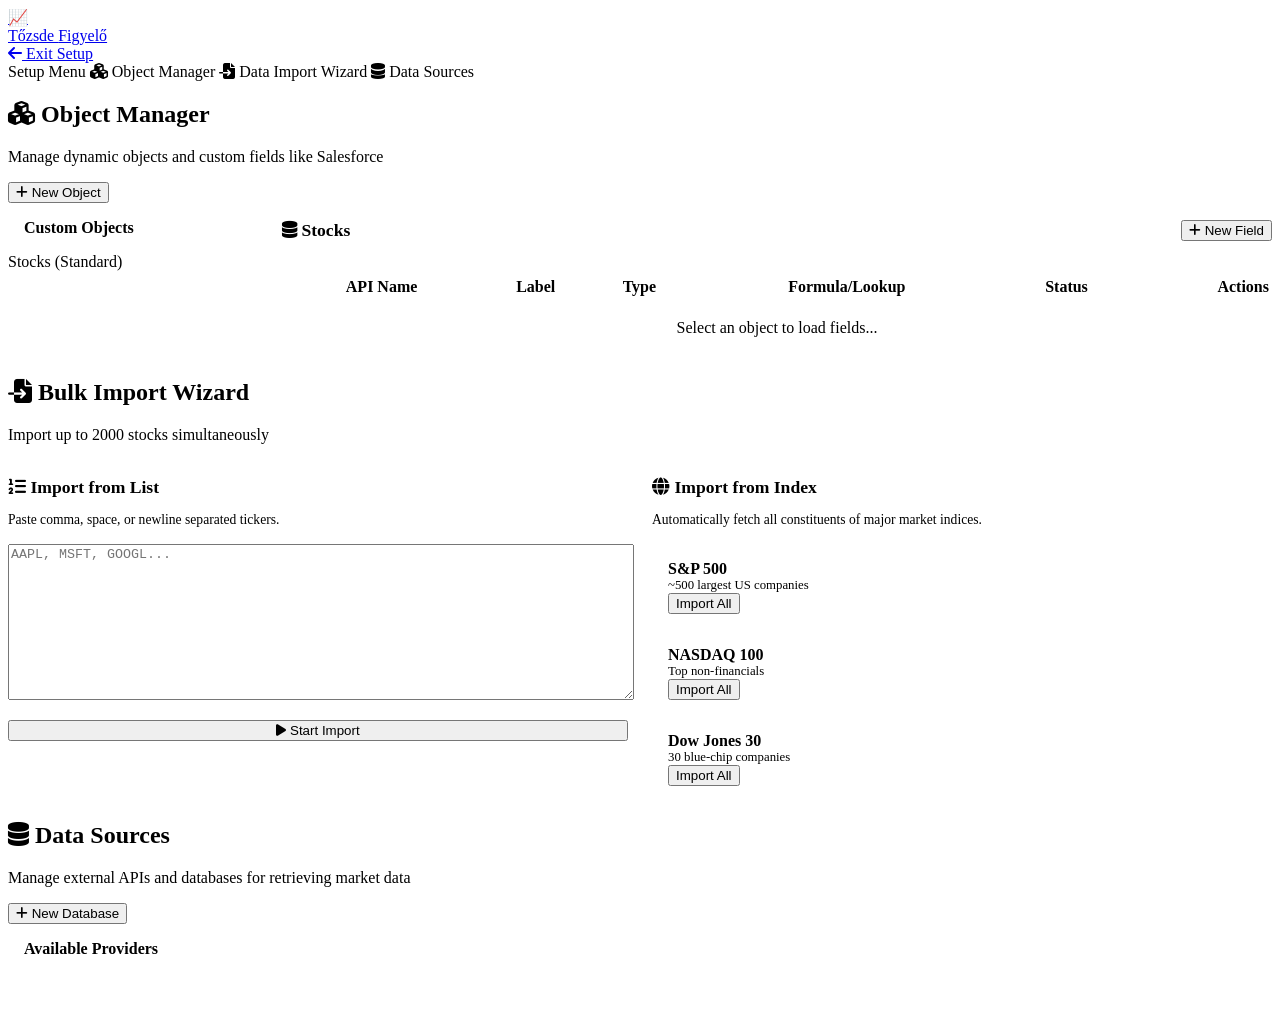
==== admin.html @ d8bba207 "Force cache bust admin.js" ====
<!DOCTYPE html>
<html lang="hu">
<head>
  <meta charset="UTF-8" />
  <meta name="viewport" content="width=device-width, initial-scale=1.0" />
  <title>Admin Setup — Tőzsde Figyelő</title>
  <link rel="stylesheet" href="/static/styles.css" />
  <!-- Google Fonts -->
  <link rel="preconnect" href="https://fonts.googleapis.com">
  <link rel="preconnect" href="https://fonts.gstatic.com" crossorigin>
  <!-- FontAwesome -->
  <link rel="stylesheet" href="https://cdnjs.cloudflare.com/ajax/libs/font-awesome/6.5.0/css/all.min.css" />
</head>
<body>

<div class="app-layout">

  <!-- ══════════════ HEADER ══════════════ -->
  <header class="header">
    <a class="logo" href="index.html">
      <div class="logo-icon">📈</div>
      Tőzsde <span>Figyelő</span>
    </a>
    <div class="header-actions">
      <a href="index.html" class="btn btn-secondary btn-sm" title="Back to App">
        <i class="fas fa-arrow-left"></i> Exit Setup
      </a>
    </div>
  </header>

  <!-- ══════════════ SIDEBAR ══════════════ -->
  <nav class="sidebar">
    <span class="nav-label">Setup Menu</span>
    <a class="nav-item active" data-page="objects" id="nav-objects">
      <i class="fas fa-cubes"></i> Object Manager
    </a>
    <a class="nav-item" data-page="bulkimport" id="nav-bulkimport">
      <i class="fas fa-file-import"></i> Data Import Wizard
    </a>
    <a class="nav-item" data-page="datasources" id="nav-datasources">
      <i class="fas fa-database"></i> Data Sources
    </a>
  </nav>

  <!-- ══════════════ MAIN CONTENT ══════════════ -->
  <main class="main-content">

    <!-- ── Object Manager Page ── -->
    <section class="page-section active" id="page-objects">
      <div class="section-header">
        <div>
          <h1 class="section-title"><i class="fas fa-cubes"></i> Object Manager</h1>
          <p class="section-subtitle">Manage dynamic objects and custom fields like Salesforce</p>
        </div>
        <button class="btn btn-primary" id="openNewObjectBtn"><i class="fas fa-plus"></i> New Object</button>
      </div>

      <div class="admin-grid" style="display:grid; grid-template-columns: 250px 1fr; gap:24px; align-items: start;">
        
        <!-- Objects List (Left) -->
        <div class="glass-card" style="padding:0; overflow:hidden;">
          <div style="padding:16px; border-bottom:1px solid var(--glass-border); font-weight:600;">Custom Objects</div>
          <div id="objectsList" style="max-height:600px; overflow-y:auto;">
            <!-- Rendered by JS -->
            <div class="admin-object-item active" data-id="-1">Stocks (Standard)</div>
          </div>
        </div>

        <!-- Object Detail (Right) -->
        <div class="glass-card" id="objectDetailPanel">
          <div style="display:flex; justify-content:space-between; align-items:center; margin-bottom:16px;">
            <h3 class="section-title" style="font-size:1.1rem;"><span id="detailObjectIcon"><i class="fas fa-database"></i></span> <span id="detailObjectName">Stocks</span></h3>
            <button class="btn btn-secondary btn-sm" id="openNewFieldBtn"><i class="fas fa-plus"></i> New Field</button>
          </div>
          
          <table class="valuation-table" style="width:100%;">
            <thead>
              <tr>
                <th>API Name</th>
                <th>Label</th>
                <th>Type</th>
                <th>Formula/Lookup</th>
                <th>Status</th>
                <th style="text-align:right;">Actions</th>
              </tr>
            </thead>
            <tbody id="customFieldsTableBody">
              <tr><td colspan="6" style="text-align:center; padding:20px;">Select an object to load fields...</td></tr>
            </tbody>
          </table>
        </div>
      </div>
    </section>

    <!-- ── Bulk Import Page ── -->
    <section class="page-section" id="page-bulkimport">
      <div class="section-header">
        <div>
          <h2 class="section-title"><i class="fas fa-file-import"></i> Bulk Import Wizard</h2>
          <p class="section-subtitle">Import up to 2000 stocks simultaneously</p>
        </div>
      </div>

      <div class="bulk-import-wizard" style="display:grid; grid-template-columns: 1fr 1fr; gap:24px;">
        <!-- Manual List -->
        <div class="glass-card">
          <h3 class="section-title" style="font-size:1.1rem; margin-bottom:12px;"><i class="fas fa-list-ol"></i> Import from List</h3>
          <p style="font-size:0.85rem; color:var(--text-muted); margin-bottom:16px;">Paste comma, space, or newline separated tickers.</p>
          <textarea class="stock-input" id="bulkTickersInput" rows="10" placeholder="AAPL, MSFT, GOOGL..." style="resize:vertical; width:100%; margin-bottom:16px;"></textarea>
          <button class="btn btn-primary" id="startBulkImportBtn" style="width:100%; justify-content:center;">
            <i class="fas fa-play"></i> Start Import
          </button>
        </div>

        <!-- Index Import -->
        <div class="glass-card">
          <h3 class="section-title" style="font-size:1.1rem; margin-bottom:12px;"><i class="fas fa-globe"></i> Import from Index</h3>
          <p style="font-size:0.85rem; color:var(--text-muted); margin-bottom:16px;">Automatically fetch all constituents of major market indices.</p>
          
          <div class="info-grid" style="grid-template-columns: 1fr; gap:12px;">
            <div class="stat-card" style="flex-direction:row; justify-content:space-between; align-items:center; padding:16px;">
              <div>
                <div style="font-weight:600; color:var(--text-primary);">S&P 500</div>
                <div style="font-size:0.8rem; color:var(--text-muted);">~500 largest US companies</div>
              </div>
              <button class="btn btn-secondary btn-sm index-import-btn" data-index="sp500">Import All</button>
            </div>
            <div class="stat-card" style="flex-direction:row; justify-content:space-between; align-items:center; padding:16px;">
              <div>
                <div style="font-weight:600; color:var(--text-primary);">NASDAQ 100</div>
                <div style="font-size:0.8rem; color:var(--text-muted);">Top non-financials</div>
              </div>
              <button class="btn btn-secondary btn-sm index-import-btn" data-index="nasdaq100">Import All</button>
            </div>
            <div class="stat-card" style="flex-direction:row; justify-content:space-between; align-items:center; padding:16px;">
              <div>
                <div style="font-weight:600; color:var(--text-primary);">Dow Jones 30</div>
                <div style="font-size:0.8rem; color:var(--text-muted);">30 blue-chip companies</div>
              </div>
              <button class="btn btn-secondary btn-sm index-import-btn" data-index="dow30">Import All</button>
            </div>
          </div>
        </div>
      </div>

      <!-- Import Progress -->
      <div class="glass-card" id="importProgressCard" style="display:none; margin-top:24px;">
        <h3 class="section-title" style="font-size:1rem; margin-bottom:16px;"><i class="fas fa-spinner fa-spin"></i> Import Progress</h3>
        
        <div class="progress-bar" style="height:12px; background:rgba(255,255,255,0.05); border-radius:10px; overflow:hidden; margin-bottom:12px;">
          <div class="progress-fill" id="importProgressFill" style="height:100%; width:0%; background:var(--accent-primary); transition:width 0.3s ease;"></div>
        </div>
        
        <div style="display:flex; justify-content:space-between; font-size:0.85rem; color:var(--text-muted);">
          <span id="importStatusText">Initializing...</span>
          <span><span id="importImportedCount" style="color:var(--accent-secondary); font-weight:600;">0</span> imported, <span id="importSkippedCount">0</span> skipped, <span id="importErrorCount" style="color:var(--accent-danger);">0</span> errors / <span id="importTotalCount">0</span> total</span>
        </div>

        <!-- Live Error Log -->
        <div id="importErrorLogContainer" style="display:none; margin-top:20px;">
          <div style="font-size:0.8rem; font-weight:600; color:var(--text-muted); margin-bottom:8px; text-transform:uppercase;">Error Log</div>
          <div id="importErrorLog" style="background:rgba(0,0,0,0.3); border:1px solid var(--glass-border); border-radius:8px; padding:12px; font-family:monospace; font-size:0.8rem; color:var(--accent-danger); max-height:150px; overflow-y:auto; line-height:1.5;">
          </div>
        </div>
      </div>
    </section>

    <!-- ── Data Sources Page ── -->
    <section class="page-section" id="page-datasources">
      <div class="section-header">
        <div>
          <h1 class="section-title"><i class="fas fa-database"></i> Data Sources</h1>
          <p class="section-subtitle">Manage external APIs and databases for retrieving market data</p>
        </div>
        <button class="btn btn-primary" id="openNewProviderBtn"><i class="fas fa-plus"></i> New Database</button>
      </div>

      <div class="glass-card" style="padding:0; overflow:hidden;">
        <div style="padding:16px; border-bottom:1px solid var(--glass-border); font-weight:600;">Available Providers</div>
        <div id="providersList" style="padding: 16px;">
          <!-- Populated by JS -->
        </div>
      </div>
    </section>

  </main>

<!-- ══════════════ NEW OBJECT MODAL ══════════════ -->
<div class="modal-overlay" id="objectModal" style="display:none;">
  <div class="modal" style="max-width:500px;">
    <div class="modal-header">
      <div class="modal-title">Create Custom Object</div>
      <button class="modal-close" id="closeObjectModalBtn"><i class="fas fa-times"></i></button>
    </div>
    <div class="modal-body">
      <div class="input-wrapper" style="margin-bottom:16px;">
        <label style="display:block; font-size:0.8rem; color:var(--text-muted); margin-bottom:6px;">Label</label>
        <input type="text" class="stock-input" id="objectLabel" placeholder="e.g. Portfolio">
      </div>
      <div class="input-wrapper" style="margin-bottom:16px;">
        <label style="display:block; font-size:0.8rem; color:var(--text-muted); margin-bottom:6px;">Plural Label</label>
        <input type="text" class="stock-input" id="objectPluralLabel" placeholder="e.g. Portfolios">
      </div>
      <div class="input-wrapper" style="margin-bottom:16px;">
        <label style="display:block; font-size:0.8rem; color:var(--text-muted); margin-bottom:6px;">API Name</label>
        <input type="text" class="stock-input" id="objectName" placeholder="e.g. portfolio" style="font-family:monospace;">
      </div>
      <div class="input-wrapper" style="margin-bottom:24px;">
        <label style="display:block; font-size:0.8rem; color:var(--text-muted); margin-bottom:6px;">Description</label>
        <textarea class="stock-input" id="objectDesc" rows="3"></textarea>
      </div>
      <div style="display:flex; justify-content:flex-end; gap:12px;">
        <button class="btn btn-secondary" id="cancelObjectBtn">Cancel</button>
        <button class="btn btn-primary" id="saveObjectBtn"><i class="fas fa-save"></i> Save</button>
      </div>
    </div>
  </div>
</div>

<!-- ══════════════ FORMULA BUILDER MODAL ══════════════ -->
<div class="modal-overlay" id="formulaModal" style="display:none;">
  <div class="modal" style="max-width:900px;">
    <div class="modal-header">
      <div class="modal-title" id="formulaModalTitle">Create Custom Field</div>
      <button class="modal-close" id="closeFormulaModalBtn"><i class="fas fa-times"></i></button>
    </div>
    <div class="modal-body" style="padding:0;">
      <div class="admin-formula-builder" style="display:flex; height:500px; min-height:0;">
        
        <!-- Left: Field Properties -->
        <div style="flex:0 0 300px; border-right:1px solid var(--border); padding:24px; display:flex; flex-direction:column; gap:16px; overflow-y:auto; min-height:0;">
          <input type="hidden" id="formulaFieldId">
          
          <div class="input-wrapper">
            <label style="display:block; font-size:0.8rem; color:var(--text-muted); margin-bottom:6px;">Field Label</label>
            <input type="text" class="stock-input" id="formulaLabel" placeholder="e.g. Adjusted Margin">
          </div>
          
          <div class="input-wrapper">
            <label style="display:block; font-size:0.8rem; color:var(--text-muted); margin-bottom:6px;">API Name (Unique)</label>
            <input type="text" class="stock-input" id="formulaName" placeholder="e.g. adj_margin" style="font-family:monospace; font-size:0.85rem;">
          </div>
          
          <div class="input-wrapper">
            <label style="display:block; font-size:0.8rem; color:var(--text-muted); margin-bottom:6px;">Field Type</label>
            <select class="stock-input" id="formulaType">
              <option value="text">Text</option>
              <option value="number">Number</option>
              <option value="percent">Percent</option>
              <option value="currency">Currency</option>
              <option value="formula">Formula (Stock only)</option>
              <option value="lookup">Lookup Relationship</option>
            </select>
          </div>

          <div class="input-wrapper" id="lookupObjectWrapper" style="display:none;">
            <label style="display:block; font-size:0.8rem; color:var(--text-muted); margin-bottom:6px;">Related Object</label>
            <select class="stock-input" id="lookupObjectSelect">
              <option value="Stock">Stock</option>
              <!-- Populated dynamically -->
            </select>
          </div>
          
          <div class="input-wrapper">
            <label style="display:block; font-size:0.8rem; color:var(--text-muted); margin-bottom:6px;">Description</label>
            <textarea class="stock-input" id="formulaDesc" rows="3"></textarea>
          </div>
        </div>
        
        <!-- Right: Formula Editor -->
        <div style="flex:1; display:flex; flex-direction:column; background:var(--bg-base); min-height:0;" id="formulaEditorPanel">
          
          <!-- Editor -->
          <div style="flex:1; padding:24px; border-bottom:1px solid var(--border); display:flex; flex-direction:column;">
            <div style="display:flex; justify-content:space-between; margin-bottom:8px;">
              <label style="font-size:0.8rem; font-weight:600; color:var(--text-muted); text-transform:uppercase;">Formula Expression</label>
              <button class="btn btn-secondary btn-sm" id="testFormulaBtn"><i class="fas fa-play"></i> Test Syntax</button>
            </div>
            <textarea id="formulaEditor" style="flex:1; width:100%; background:var(--bg-elevated); border:1px solid var(--border); border-radius:8px; padding:16px; font-family:monospace; font-size:0.95rem; color:var(--text-primary); resize:none; outline:none;" placeholder="margin_of_safety_pct * altman_z_score"></textarea>
            
            <div id="formulaTestResult" style="margin-top:12px; padding:12px; border-radius:6px; display:none; font-family:monospace; font-size:0.85rem;"></div>
          </div>
          
          <!-- Field Catalog -->
          <div style="flex:1; padding:20px; overflow-y:auto; display:flex; flex-direction:column; gap:16px; min-height:0;">
            <div style="font-size:0.8rem; font-weight:600; color:var(--text-muted); text-transform:uppercase; margin-bottom:-4px;">Available Fields (Click to insert)</div>
            
            <div>
              <div style="font-size:0.75rem; color:var(--text-secondary); margin-bottom:8px;">Company & Market Data</div>
              <div class="field-chip-container" id="catalogCompanyFields" style="display:flex; flex-wrap:wrap; gap:6px;"></div>
            </div>
            
            <div>
              <div style="font-size:0.75rem; color:var(--text-secondary); margin-bottom:8px;">Valuation & Signals</div>
              <div class="field-chip-container" id="catalogValuationFields" style="display:flex; flex-wrap:wrap; gap:6px;"></div>
            </div>
            
            <div>
              <div style="font-size:0.75rem; color:var(--text-secondary); margin-bottom:8px;">Financial Statements</div>
              <div class="field-chip-container" id="catalogFinancialsFields" style="display:flex; flex-wrap:wrap; gap:6px;"></div>
            </div>
          </div>
        </div>

        <div style="flex:1; display:none; flex-direction:column; background:var(--bg-base); padding:24px; align-items:center; justify-content:center; text-align:center; color:var(--text-muted);" id="nonFormulaPanel">
          <i class="fas fa-info-circle" style="font-size:3rem; margin-bottom:16px; opacity:0.5;"></i>
          <p>This is a standard field type.<br>No formula configuration required.</p>
        </div>

      </div>
      
      <!-- Footer actions -->
      <div style="padding:16px 24px; border-top:1px solid var(--border); display:flex; justify-content:flex-end; gap:12px; background:var(--bg-elevated);">
        <button class="btn btn-secondary" id="cancelFormulaBtn">Cancel</button>
        <button class="btn btn-primary" id="saveFormulaBtn"><i class="fas fa-save"></i> Save Field</button>
      </div>
    </div>
  </div>
</div>
</div>

<!-- ══════════════ NEW PROVIDER MODAL ══════════════ -->
<div class="modal-overlay" id="providerModal" style="display:none;">
  <div class="modal" style="max-width:500px;">
    <div class="modal-header">
      <div class="modal-title" id="providerModalTitle">Data Provider</div>
      <button class="modal-close" id="closeProviderModalBtn"><i class="fas fa-times"></i></button>
    </div>
    <div class="modal-body">
      <input type="hidden" id="providerId">
      
      <div class="input-wrapper" style="margin-bottom:16px;">
        <label style="display:block; font-size:0.8rem; color:var(--text-muted); margin-bottom:6px;">Provider Name</label>
        <input type="text" class="stock-input" id="providerName" placeholder="e.g. Polygon.io">
      </div>
      
      <div class="input-wrapper" style="margin-bottom:16px;">
        <label style="display:block; font-size:0.8rem; color:var(--text-muted); margin-bottom:6px;">Type / Integration</label>
        <select class="stock-input" id="providerType">
          <option value="custom">Custom REST API</option>
          <option value="yahoo">Yahoo Finance (Preset)</option>
          <option value="alphavantage">Alpha Vantage (Preset)</option>
          <option value="fmp">Financial Modeling Prep (Preset)</option>
        </select>
      </div>

      <div class="input-wrapper" style="margin-bottom:16px;">
        <label style="display:block; font-size:0.8rem; color:var(--text-muted); margin-bottom:6px;">Base URL</label>
        <input type="text" class="stock-input" id="providerBaseUrl" placeholder="https://api.polygon.io/v2">
      </div>
      
      <div class="input-wrapper" style="margin-bottom:24px;">
        <label style="display:block; font-size:0.8rem; color:var(--text-muted); margin-bottom:6px;">API Key (Secret)</label>
        <input type="password" class="stock-input" id="providerApiKey" placeholder="Enter API key...">
      </div>

      <button class="btn btn-primary" id="saveProviderBtn" style="width:100%; justify-content:center;">Save Provider</button>
    </div>
  </div>
</div>

<!-- ══════════════ TOAST CONTAINER ══════════════ -->
<div class="toast-container" id="toastContainer"></div>

<script src="/static/admin.js?v=2"></script>
</body>
</html>
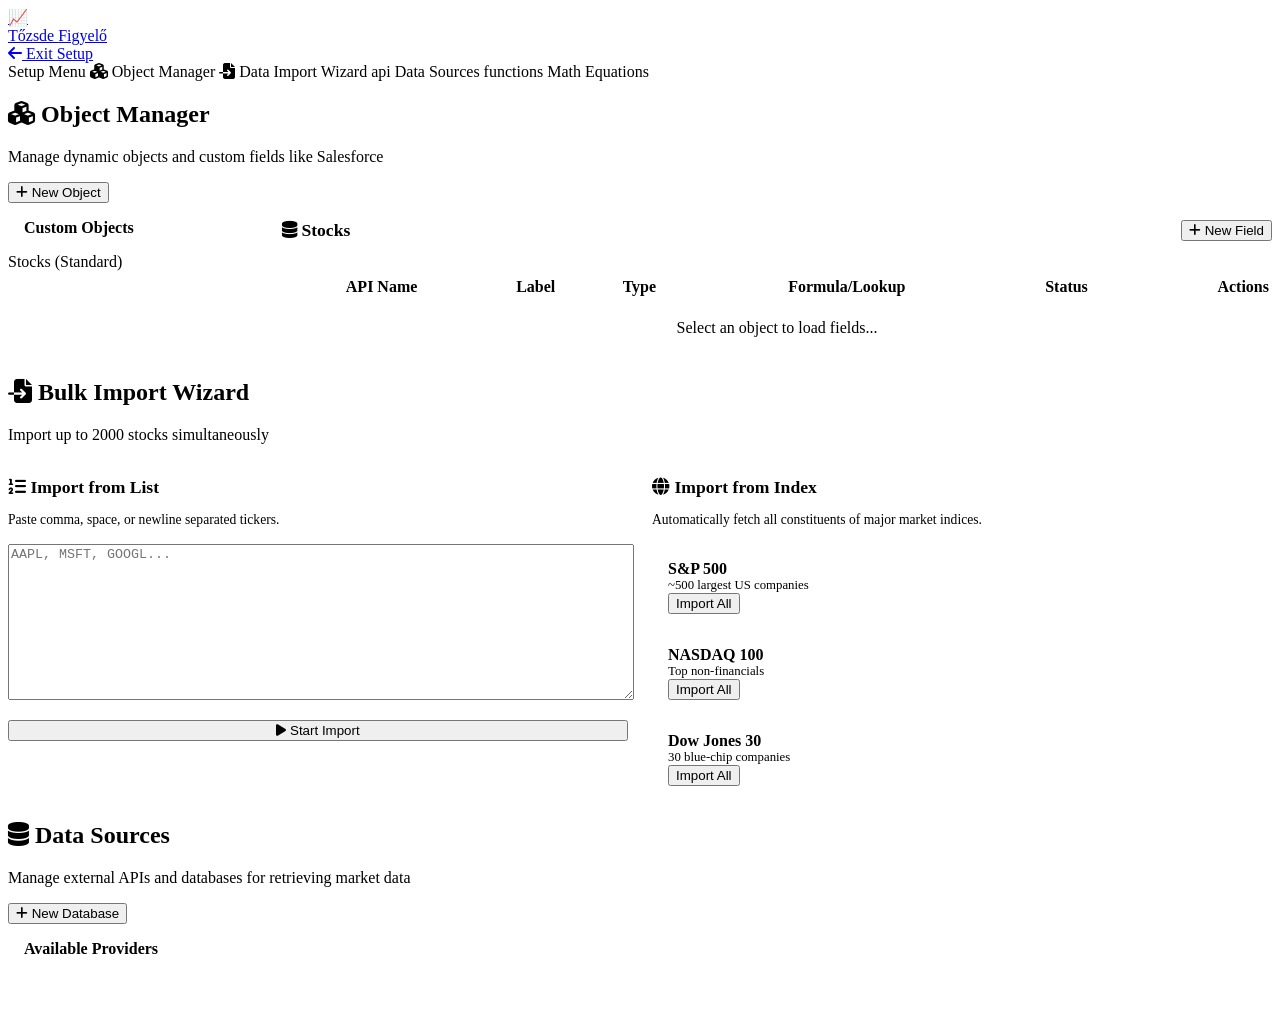
==== commit 0e3159e5: "feat: Add dynamic Math Formulas UI and AST validator" ====
--- a/admin.html
+++ b/admin.html
@@ -4,7 +4,7 @@
   <meta charset="UTF-8" />
   <meta name="viewport" content="width=device-width, initial-scale=1.0" />
   <title>Admin Setup — Tőzsde Figyelő</title>
-  <link rel="stylesheet" href="/static/styles.css" />
+  <link rel="stylesheet" href="/static/styles.css?v=mobile" />
   <!-- Google Fonts -->
   <link rel="preconnect" href="https://fonts.googleapis.com">
   <link rel="preconnect" href="https://fonts.gstatic.com" crossorigin>
@@ -38,7 +38,10 @@
       <i class="fas fa-file-import"></i> Data Import Wizard
     </a>
     <a class="nav-item" data-page="datasources" id="nav-datasources">
-      <i class="fas fa-database"></i> Data Sources
+      <span class="material-symbols-outlined">api</span> Data Sources
+    </a>
+    <a class="nav-item" data-page="formulas" id="nav-formulas">
+      <span class="material-symbols-outlined">functions</span> Math Equations
     </a>
   </nav>
 
@@ -73,21 +76,23 @@
             <button class="btn btn-secondary btn-sm" id="openNewFieldBtn"><i class="fas fa-plus"></i> New Field</button>
           </div>
           
-          <table class="valuation-table" style="width:100%;">
-            <thead>
-              <tr>
-                <th>API Name</th>
-                <th>Label</th>
-                <th>Type</th>
-                <th>Formula/Lookup</th>
-                <th>Status</th>
-                <th style="text-align:right;">Actions</th>
-              </tr>
-            </thead>
-            <tbody id="customFieldsTableBody">
-              <tr><td colspan="6" style="text-align:center; padding:20px;">Select an object to load fields...</td></tr>
-            </tbody>
-          </table>
+          <div class="table-responsive">
+            <table class="valuation-table" style="width:100%;">
+              <thead>
+                <tr>
+                  <th>API Name</th>
+                  <th>Label</th>
+                  <th>Type</th>
+                  <th>Formula/Lookup</th>
+                  <th>Status</th>
+                  <th style="text-align:right;">Actions</th>
+                </tr>
+              </thead>
+              <tbody id="customFieldsTableBody">
+                <tr><td colspan="6" style="text-align:center; padding:20px;">Select an object to load fields...</td></tr>
+              </tbody>
+            </table>
+          </div>
         </div>
       </div>
     </section>
@@ -179,6 +184,24 @@
         <div style="padding:16px; border-bottom:1px solid var(--glass-border); font-weight:600;">Available Providers</div>
         <div id="providersList" style="padding: 16px;">
           <!-- Populated by JS -->
+        </div>
+      </div>
+    </section>
+
+    <!-- MATH EQUATIONS SECTION -->
+    <section id="page-formulas" class="page-section" style="display: none;">
+      <div class="page-header">
+        <h2>Quantitative Math Equations</h2>
+        <p style="color:var(--text-muted); font-size:0.9rem;">
+          View and edit the mathematical formulas used by the Valuation Engine. Use correct variable names.
+        </p>
+      </div>
+
+      <div class="formulas-container" id="formulas-container">
+        <!-- JS will populate formula cards here -->
+        <div class="text-center" style="padding: 3rem;">
+          <span class="material-symbols-outlined rotating" style="font-size: 2rem; color: var(--primary);">sync</span>
+          <p>Loading math equations...</p>
         </div>
       </div>
     </section>
@@ -362,6 +385,6 @@
 <!-- ══════════════ TOAST CONTAINER ══════════════ -->
 <div class="toast-container" id="toastContainer"></div>
 
-<script src="/static/admin.js?v=2"></script>
+<script src="/static/admin.js?v=4"></script>
 </body>
 </html>
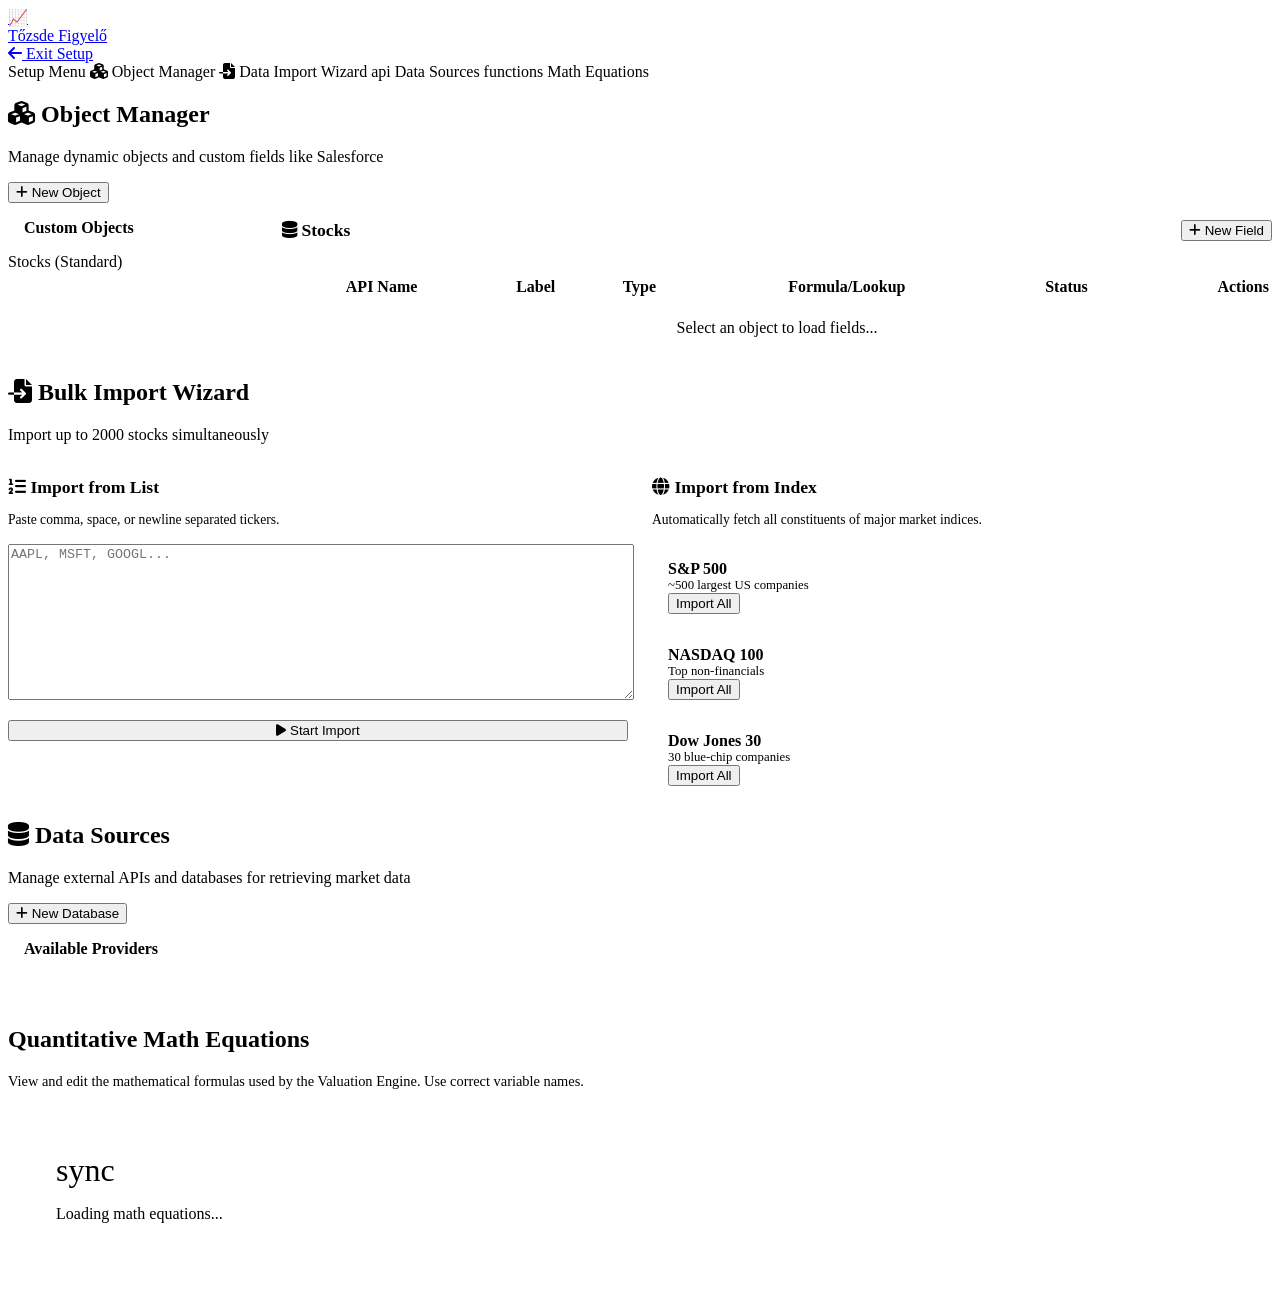
==== commit 74e803df: "Auto-deploy update" ====
--- a/admin.html
+++ b/admin.html
@@ -189,7 +189,7 @@
     </section>
 
     <!-- MATH EQUATIONS SECTION -->
-    <section id="page-formulas" class="page-section" style="display: none;">
+    <section id="page-formulas" class="page-section">
       <div class="page-header">
         <h2>Quantitative Math Equations</h2>
         <p style="color:var(--text-muted); font-size:0.9rem;">
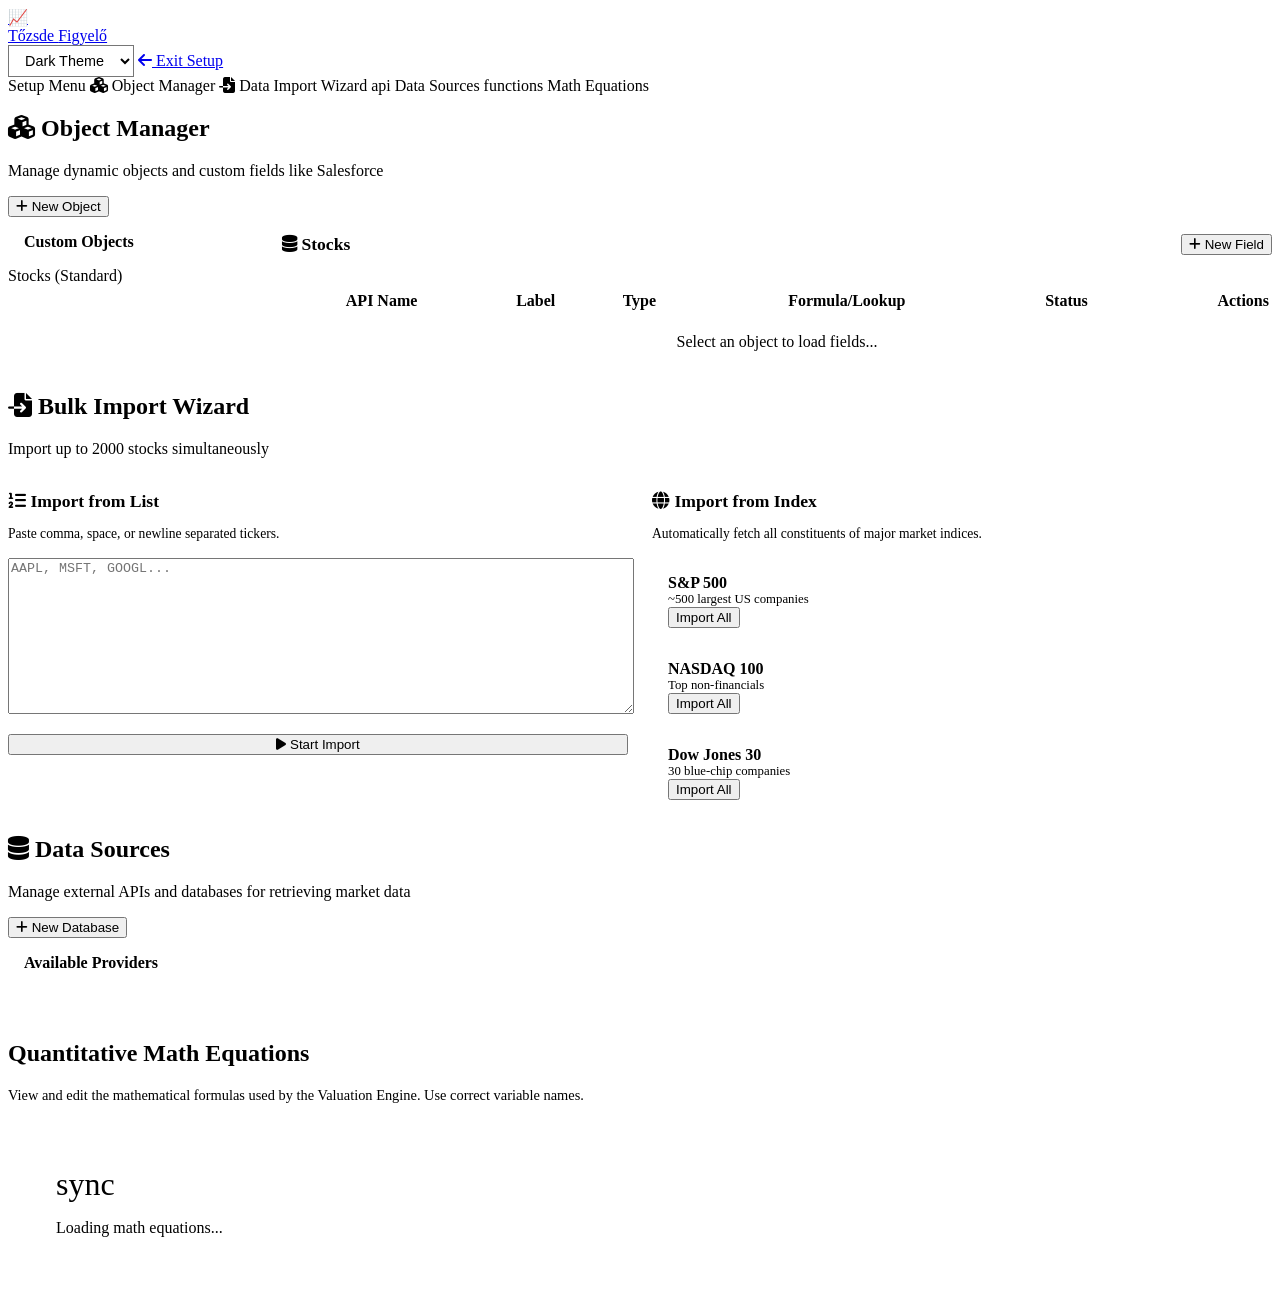
==== commit 0e0bd43a: "Auto-deploy update" ====
--- a/admin.html
+++ b/admin.html
@@ -22,6 +22,11 @@
       Tőzsde <span>Figyelő</span>
     </a>
     <div class="header-actions">
+      <select id="theme-switcher" class="form-control" style="width: auto; display: inline-block; padding: 6px 12px; font-size: 0.9rem; background: var(--bg-surface);">
+        <option value="dark">Dark Theme</option>
+        <option value="light">Light Theme</option>
+        <option value="grey">Grey Theme</option>
+      </select>
       <a href="index.html" class="btn btn-secondary btn-sm" title="Back to App">
         <i class="fas fa-arrow-left"></i> Exit Setup
       </a>
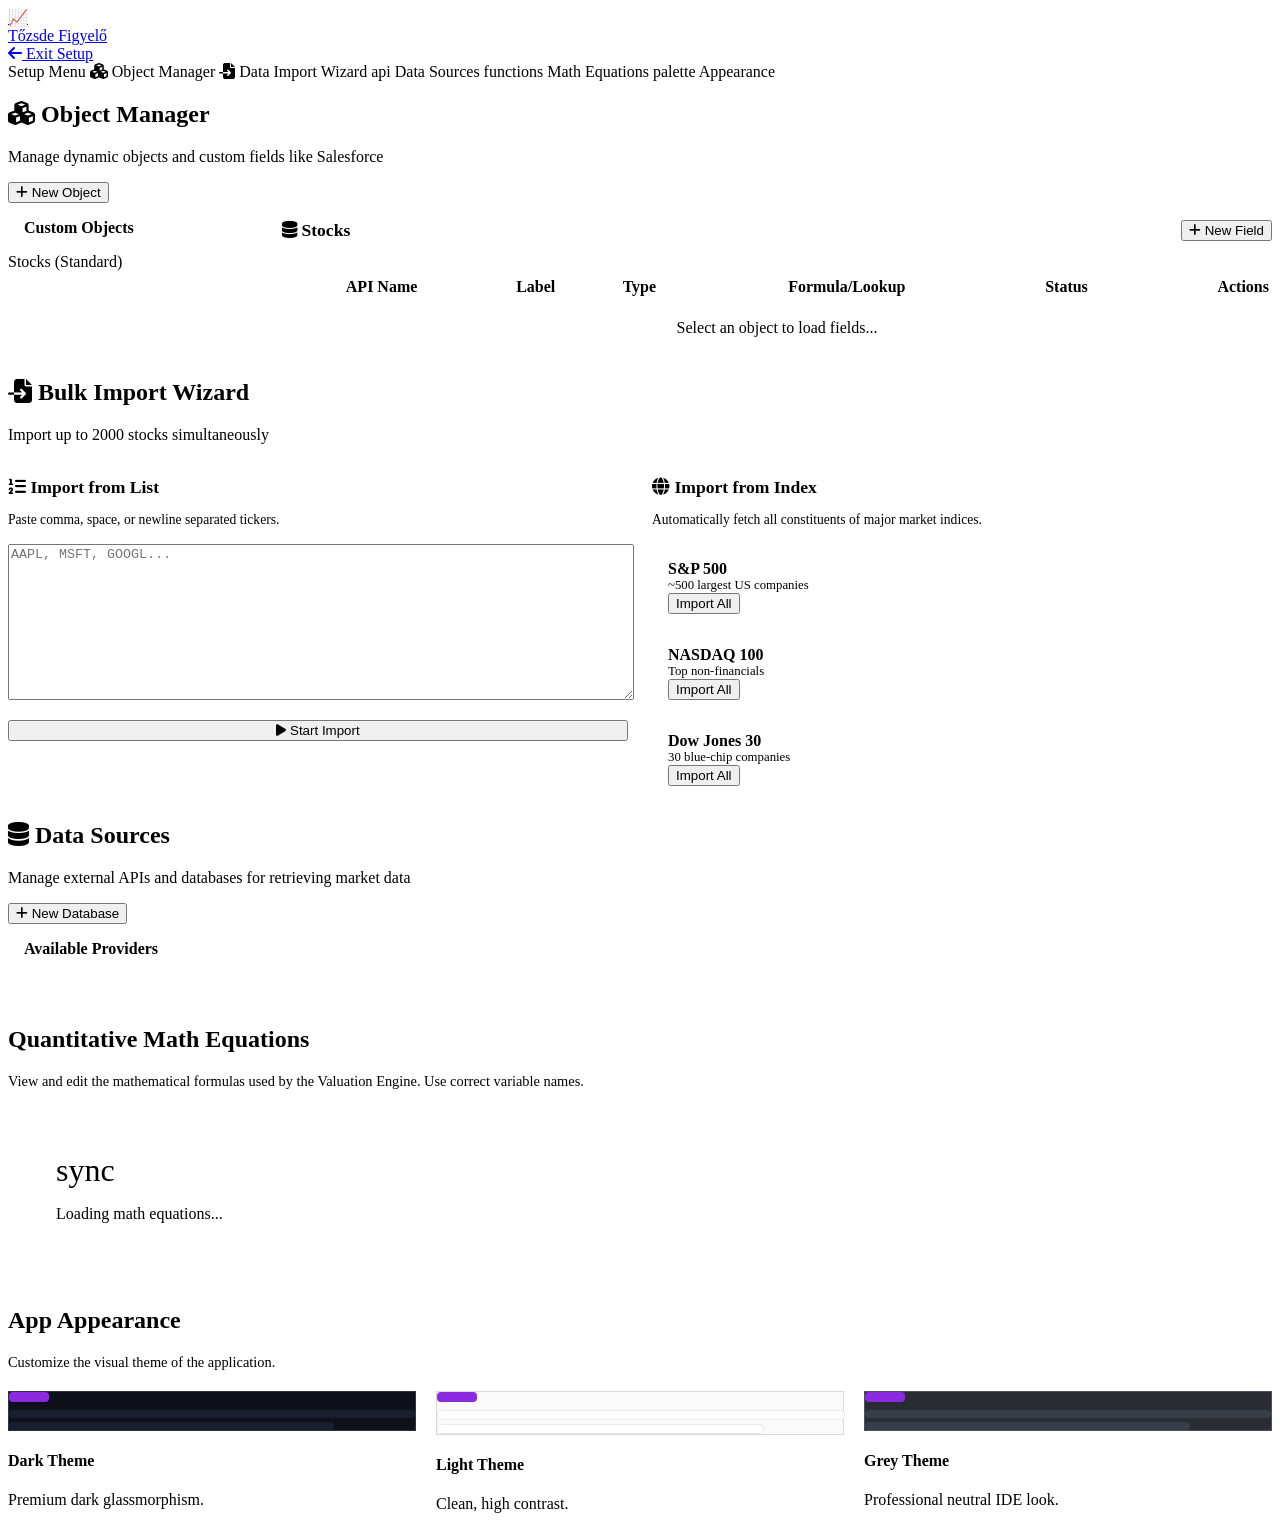
==== commit ee3dc67a: "Auto-deploy update" ====
--- a/admin.html
+++ b/admin.html
@@ -22,11 +22,6 @@
       Tőzsde <span>Figyelő</span>
     </a>
     <div class="header-actions">
-      <select id="theme-switcher" class="form-control" style="width: auto; display: inline-block; padding: 6px 12px; font-size: 0.9rem; background: var(--bg-surface);">
-        <option value="dark">Dark Theme</option>
-        <option value="light">Light Theme</option>
-        <option value="grey">Grey Theme</option>
-      </select>
       <a href="index.html" class="btn btn-secondary btn-sm" title="Back to App">
         <i class="fas fa-arrow-left"></i> Exit Setup
       </a>
@@ -47,6 +42,9 @@
     </a>
     <a class="nav-item" data-page="formulas" id="nav-formulas">
       <span class="material-symbols-outlined">functions</span> Math Equations
+    </a>
+    <a class="nav-item" data-page="appearance" id="nav-appearance">
+      <span class="material-symbols-outlined">palette</span> Appearance
     </a>
   </nav>
 
@@ -211,6 +209,48 @@
       </div>
     </section>
 
+    <!-- APPEARANCE SECTION -->
+    <section id="page-appearance" class="page-section">
+      <div class="page-header">
+        <h2>App Appearance</h2>
+        <p style="color:var(--text-muted); font-size:0.9rem;">
+          Customize the visual theme of the application.
+        </p>
+      </div>
+      <div style="display: grid; grid-template-columns: repeat(auto-fit, minmax(200px, 1fr)); gap: 20px; margin-top: 20px;">
+        <!-- Dark Theme -->
+        <div class="theme-card" data-theme-value="dark">
+          <div class="theme-preview" style="background: #0f111a; border: 1px solid #2d334b;">
+            <div style="height: 10px; width: 40px; background: #8a2be2; border-radius: 4px; margin-bottom: 8px;"></div>
+            <div style="height: 8px; width: 100%; background: #1a1e2e; border-radius: 4px; margin-bottom: 4px;"></div>
+            <div style="height: 8px; width: 80%; background: #1a1e2e; border-radius: 4px;"></div>
+          </div>
+          <h4>Dark Theme</h4>
+          <p>Premium dark glassmorphism.</p>
+        </div>
+        <!-- Light Theme -->
+        <div class="theme-card" data-theme-value="light">
+          <div class="theme-preview" style="background: #fafafa; border: 1px solid #d9d9d9;">
+            <div style="height: 10px; width: 40px; background: #8a2be2; border-radius: 4px; margin-bottom: 8px;"></div>
+            <div style="height: 8px; width: 100%; background: #ffffff; border-radius: 4px; border: 1px solid #eaeaea; margin-bottom: 4px;"></div>
+            <div style="height: 8px; width: 80%; background: #ffffff; border-radius: 4px; border: 1px solid #eaeaea;"></div>
+          </div>
+          <h4>Light Theme</h4>
+          <p>Clean, high contrast.</p>
+        </div>
+        <!-- Grey Theme -->
+        <div class="theme-card" data-theme-value="grey">
+          <div class="theme-preview" style="background: #292d33; border: 1px solid #4b525e;">
+            <div style="height: 10px; width: 40px; background: #8a2be2; border-radius: 4px; margin-bottom: 8px;"></div>
+            <div style="height: 8px; width: 100%; background: #383e47; border-radius: 4px; margin-bottom: 4px;"></div>
+            <div style="height: 8px; width: 80%; background: #383e47; border-radius: 4px;"></div>
+          </div>
+          <h4>Grey Theme</h4>
+          <p>Professional neutral IDE look.</p>
+        </div>
+      </div>
+    </section>
+
   </main>
 
 <!-- ══════════════ NEW OBJECT MODAL ══════════════ -->
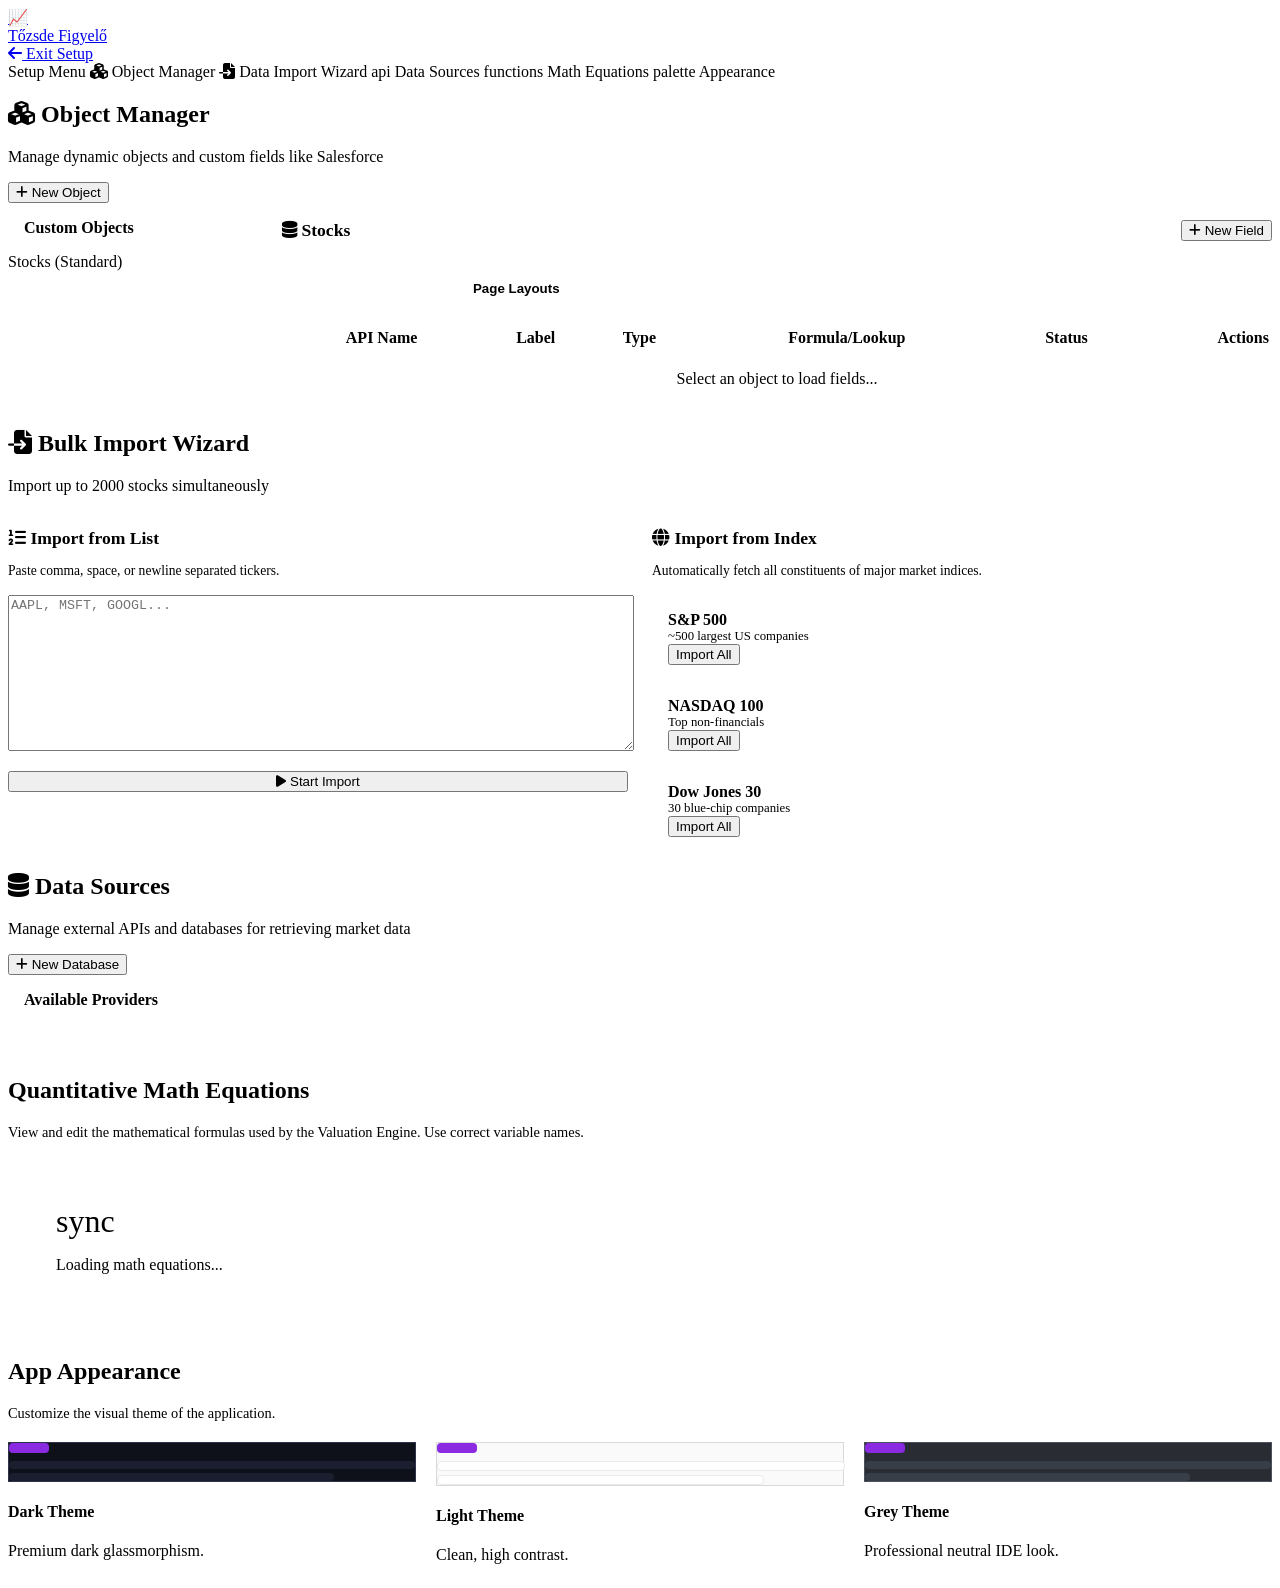
==== commit 5d6a350c: "feat: Implement Dynamic Page Builder (Salesforce Lightning Style)" ====
--- a/admin.html
+++ b/admin.html
@@ -79,22 +79,40 @@
             <button class="btn btn-secondary btn-sm" id="openNewFieldBtn"><i class="fas fa-plus"></i> New Field</button>
           </div>
           
-          <div class="table-responsive">
-            <table class="valuation-table" style="width:100%;">
-              <thead>
-                <tr>
-                  <th>API Name</th>
-                  <th>Label</th>
-                  <th>Type</th>
-                  <th>Formula/Lookup</th>
-                  <th>Status</th>
-                  <th style="text-align:right;">Actions</th>
-                </tr>
-              </thead>
-              <tbody id="customFieldsTableBody">
-                <tr><td colspan="6" style="text-align:center; padding:20px;">Select an object to load fields...</td></tr>
-              </tbody>
-            </table>
+          <!-- Object Detail Tabs -->
+          <div class="pill-nav" style="margin-bottom: 16px; border-bottom: 1px solid var(--border); padding-bottom: 8px;">
+            <button class="pill active" id="pill-fields" style="background:var(--primary); color:white; border:none; padding:6px 12px; border-radius:4px; font-weight:600; cursor:pointer;">Fields & Relationships</button>
+            <button class="pill" id="pill-layouts" style="background:transparent; color:var(--text); border:1px solid var(--border); padding:6px 12px; border-radius:4px; font-weight:600; cursor:pointer; margin-left:8px;">Page Layouts</button>
+          </div>
+          
+          <div id="view-fields">
+            <div class="table-responsive">
+              <table class="valuation-table" style="width:100%;">
+                <thead>
+                  <tr>
+                    <th>API Name</th>
+                    <th>Label</th>
+                    <th>Type</th>
+                    <th>Formula/Lookup</th>
+                    <th>Status</th>
+                    <th style="text-align:right;">Actions</th>
+                  </tr>
+                </thead>
+                <tbody id="customFieldsTableBody">
+                  <tr><td colspan="6" style="text-align:center; padding:20px;">Select an object to load fields...</td></tr>
+                </tbody>
+              </table>
+            </div>
+          </div>
+          
+          <div id="view-layouts" style="display:none;">
+            <div style="display:flex; justify-content:space-between; align-items:center; margin-bottom: 16px;">
+                <p style="font-size:0.85rem; color:var(--text-muted); margin:0;">Manage dynamic page layouts for this object.</p>
+                <button class="btn btn-primary btn-sm" id="openNewLayoutBtn"><i class="fas fa-plus"></i> New Layout</button>
+            </div>
+            <div id="layoutsContainer" style="display:flex; flex-direction:column; gap:12px;">
+                <!-- Layouts rendered here -->
+            </div>
           </div>
         </div>
       </div>
@@ -427,6 +445,49 @@
   </div>
 </div>
 
+<!-- ── Page Layout Editor Modal ── -->
+<div class="modal-overlay" id="layoutEditorModal" style="display:none; z-index:10000;">
+  <div class="modal" style="max-width:1000px; width:95%;">
+    <div class="modal-header">
+      <div class="modal-title" id="layoutEditorTitle">Page Layout Builder</div>
+      <button class="modal-close" id="closeLayoutEditorBtn"><i class="fas fa-times"></i></button>
+    </div>
+    <div class="modal-body" style="display:grid; grid-template-columns: 250px 1fr; gap:20px; height:65vh; padding:0;">
+      
+      <!-- Left Sidebar: Palette -->
+      <div style="border-right: 1px solid var(--border); padding:16px; overflow-y:auto; background:var(--bg-card);">
+        <div class="input-wrapper" style="margin-bottom:16px;">
+            <label style="font-size:0.8rem; font-weight:600; color:var(--text-muted);">Layout Name</label>
+            <input type="text" class="stock-input" id="layoutNameInput" placeholder="e.g. Standard Layout">
+        </div>
+        
+        <hr style="border:0; border-top:1px solid var(--border); margin:16px 0;">
+        <div style="font-weight:600; font-size:0.8rem; margin-bottom:8px; color:var(--text-muted); text-transform:uppercase;">Palette</div>
+        <p style="font-size:0.75rem; color:var(--text-muted); margin-bottom:12px;">Drag items from here to the canvas sections.</p>
+        
+        <div id="layoutFieldPalette" style="display:flex; flex-direction:column; gap:8px; min-height: 200px;">
+            <!-- Draggable Fields rendered via JS -->
+        </div>
+      </div>
+      
+      <!-- Right: Canvas -->
+      <div style="padding: 16px; overflow-y:auto; background:var(--bg-body);">
+         <div style="display:flex; justify-content:space-between; align-items:center; margin-bottom: 16px;">
+             <h4 style="margin:0; font-size:1.1rem;">Canvas</h4>
+             <button class="btn btn-secondary btn-sm" id="addLayoutSectionBtn"><i class="fas fa-plus"></i> Add Section</button>
+         </div>
+         <div id="layoutCanvas" style="display:flex; flex-direction:column; gap:16px; min-height: 300px;">
+             <!-- Sections rendered via JS -->
+         </div>
+      </div>
+    </div>
+    <div style="padding: 16px; border-top: 1px solid var(--border); display:flex; justify-content:flex-end; gap:12px;">
+        <button class="btn btn-secondary" id="cancelLayoutEditorBtn">Cancel</button>
+        <button class="btn btn-primary" id="saveLayoutBtn"><i class="fas fa-save"></i> Save Layout</button>
+    </div>
+  </div>
+</div>
+
 <!-- ══════════════ TOAST CONTAINER ══════════════ -->
 <div class="toast-container" id="toastContainer"></div>
 
